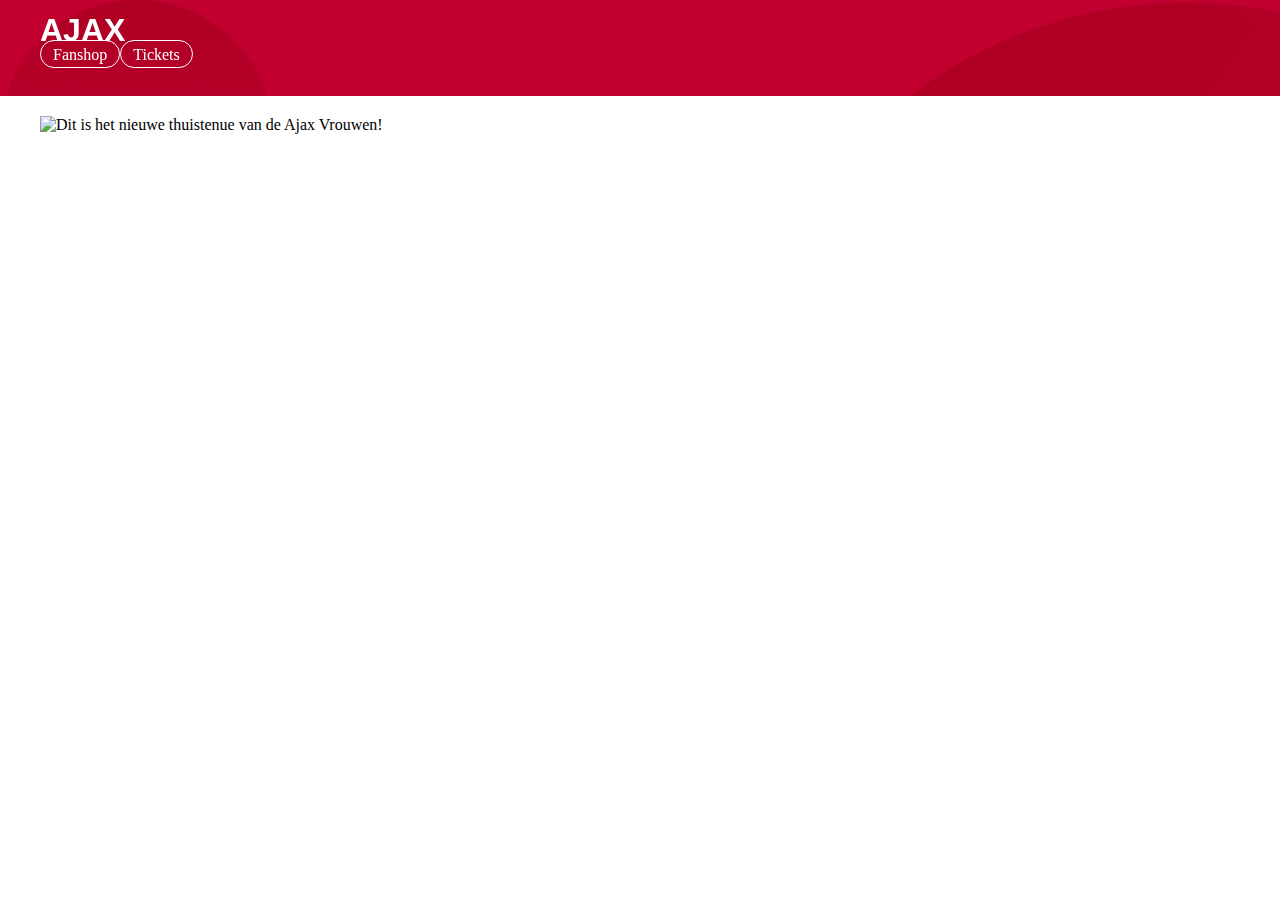
==== index.html @ 1e9269ec "Add files via upload" ====
<!DOCTYPE html>
<html>

<head>
    <title>Officiële website AFC Ajax Amsterdam - Ajax.nl</title>
    <meta charset="utf-8">
    <meta name="viewport" content="width=device-width,initial-scale=1">
    <link href="styles2.css" rel="stylesheet">
    <link href="//db.onlinewebfonts.com/c/501e03d4c0303f394033bcaf435f4b3e?family=Suisse+Int'l+Medium" rel="stylesheet" type="text/css" />
</head>

<body>
    <header>
        <nav>
            <ul>
                <!--<li><a href="index.html"><img src="Images/ajaxlogo.svg"> </a></li>-->
                <!--<li><a href="index.html" src="Images/forthefuture.svg"></a></li>-->
                <!--<li><a href="https://www.ziggo.nl"><img src="Images/Ziggo.svg" alt="Ziggo" class="header__partner-link"></a></li>-->
                <!--<li><a href="https://www.adidas.nl/">Adidas</a></li>-->
                <li><a class="homeknop" href="index.html">Ajax</a></li>
                <li><a href="https://www.ajaxshop.nl/nl" class="navbutton">Fanshop</a></li>
                <li><a href="https://sport.eventim.nl/ols/ajax/nl/thuiswedstrijden/channel/shop/index/l" class="navbutton">Tickets</a></li>
                <!--<li><a href="https://mijn.ajax.nl">Mijn Ajax</a></li>-->
            </ul>
        </nav>
    </header>

    <main>
        <ul>
            <li class="hoofdartikel">
                <img src="Images/nico.jpg" alt="Dit is het nieuwe thuistenue van de Ajax Vrouwen!"></li>
        </ul>
    </main>
</body></html>
---- styles2.css ----
*,
*::after,
*::before {
    box-sizing: border-box;
    font-family: "Suisse Int'l Medium";

}

html,
body,
.artikelen {
    margin: 0;
    overflow: hidden;
}

header {
    display: flex;
    justify-content: space-between;
    flex-wrap: nowrap;
    overflow: hidden;
    position: fixed;
    width: 100%;
    top: 0;
}


header nav {
    flex-grow: 1;
    background-image: url(Images/nav_background.png);
    height: 96px;
    margin-left: 0;
    margin-right: 0;
}


nav ul {
    display: flex;
    flex-wrap: wrap;
    list-style: none;
    justify-content: flex-start;
}

nav ul li:first-of-type {
    width: 100%;
    flex-grow: 1;
}



.navbutton {
    width: em;
    padding: .3em .75em;
    text-align: center;
    color: white;
    background-color: transparent;
    border-color: white;
    border-style: solid;
    border-radius: 15px;
    border-width: 1px;
    transition: .25s;

}

.navbutton:active {
    background-color: white;
    color: black;
}

.navbutton:hover {
    background-color: white;
    color: black;
}

.homeknop {
    font-family: "Suisse Int'l Medium";
    color: white;
    text-transform: uppercase;
    font-size: 2em;
    font-family: "SuisseIntl", sans-serif;
    font-weight: 800;
    line-height: .92;

}

nav a {
    list-style: none;
    text-decoration: none;

}

/*main*/
//////////////////////////////////////////////////////////

main {
    display: flex;
    flex-direction: column;
    align-items: center;
}

main ul {
    list-style: none;
}


.artikelen {
    object-fit: cover;
    object-position: 60% 40%;
    width: 300px;
    height: 500px;
}

img:first-of-type {
    padding-top: 100px;
}
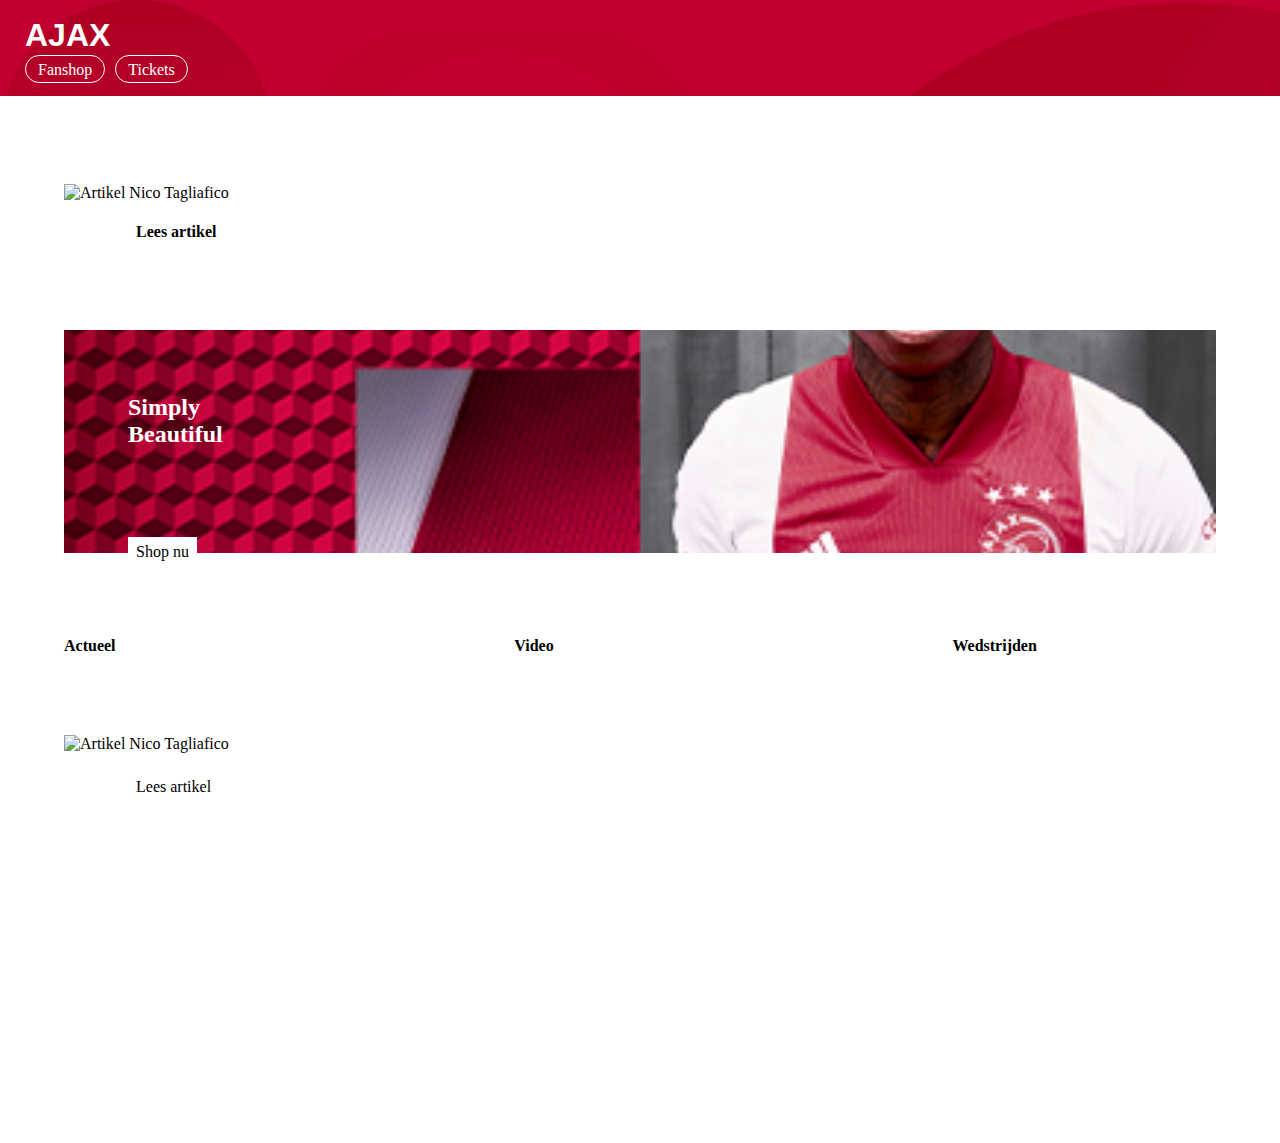
==== commit fd65d996: "Add files via upload" ====
--- a/index.html
+++ b/index.html
@@ -7,10 +7,13 @@
     <meta name="viewport" content="width=device-width,initial-scale=1">
     <link href="styles2.css" rel="stylesheet">
     <link href="//db.onlinewebfonts.com/c/501e03d4c0303f394033bcaf435f4b3e?family=Suisse+Int'l+Medium" rel="stylesheet" type="text/css" />
+    <link rel="icon" type="image/png" href="images/favicon.ico">
+
+
 </head>
 
 <body>
-    <header>
+    <header id="headerMain">
         <nav>
             <ul>
                 <!--<li><a href="index.html"><img src="Images/ajaxlogo.svg"> </a></li>-->
@@ -26,9 +29,34 @@
     </header>
 
     <main>
-        <ul>
-            <li class="hoofdartikel">
-                <img src="Images/nico.jpg" alt="Dit is het nieuwe thuistenue van de Ajax Vrouwen!"></li>
-        </ul>
+        <section class="artikelen1">
+            <article>
+                <h2>Nico Tagliafico over Messi en het Argentijnse elftal.</h2>
+                <a href="artikel.html">Lees artikel</a>
+                <img src="Images/nico.jpg" alt="Artikel Nico Tagliafico" class="hoofdartikel">
+            </article>
+            <article>
+                <h2>Simply Beautiful</h2>
+                <a href="https://www.ajaxshop.nl/nl">Shop nu</a>
+                <img src="Images/promes.png" alt="Shop het nieuwe tenue van Ajax" class="shop">
+            </article>
+        </section>
+
+        <section class="middenMenu">
+            <ul>
+                <li><a href="#">Actueel</a></li>
+                <li><a href="#">Video</a></li>
+                <li><a href="#">Wedstrijden</a></li>
+                <li><a href="#">Meer</a></li>
+            </ul>
+        </section>
+
+        <section class="artikelen2">
+            <article>
+                <h2>Nico Tagliafico over Messi en het Argentijnse elftal.</h2>
+                <p>Lees artikel</p>
+                <img src="Images/nico.jpg" alt="Artikel Nico Tagliafico" class=artikelen2>
+            </article>
+        </section>
     </main>
 </body></html>
--- a/styles2.css
+++ b/styles2.css
@@ -10,7 +10,7 @@
 body,
 .artikelen {
     margin: 0;
-    overflow: hidden;
+    padding: 0;
 }
 
 header {
@@ -21,6 +21,7 @@
     position: fixed;
     width: 100%;
     top: 0;
+    z-index: 1;
 }
 
 
@@ -38,6 +39,13 @@
     flex-wrap: wrap;
     list-style: none;
     justify-content: flex-start;
+    padding: 0 10px;
+    padding-left: 20px;
+}
+
+nav li {
+    margin: 5px 5px;
+    font-weight: 100;
 }
 
 nav ul li:first-of-type {
@@ -93,22 +101,114 @@
 
 main {
     display: flex;
-    flex-direction: column;
-    align-items: center;
-}
-
-main ul {
+    flex-wrap: wrap;
+    align-content: center;
+}
+
+
+main img {
+    object-fit: cover;
+    width: 90%;
+    margin: 5%;
+}
+
+.hoofdartikel {
+    height: 420px;
+}
+
+.shop {
+    height: 223px;
+}
+
+.artikelen2 {
+    height: 300px;
+}
+
+article {
+    position: relative;
+}
+
+article:nth-last-of-type() {
+    padding-bottom: 10px;
+}
+
+article h2 {
+    position: absolute;
+    margin: 0;
+    padding: 10%;
+    color: white;
+    max-width: 10em;
+}
+
+.artikelen1 article:nth-child(1) a {
+    position: absolute;
+    text-decoration: none;
+    color: black;
+    margin: 0;
+    padding: .4em .5em;
+    bottom: 7%;
+    left: 10%;
+    font-weight: 600;
+    background-color: white;
+}
+
+.artikelen1 article:nth-child(2) a {
+    position: absolute;
+    text-decoration: none;
+    color: black;
+    font-weight: 600;
+    margin: 0;
+    padding: 0.4em.5em;
+    bottom: 15%;
+    left: 10%;
+    font-weight: 200;
+    background-color: white;
+}
+
+.artikelen2 article:nth-child(1) p {
+    position: absolute;
+    margin: 0;
+    padding: .4em .5em;
+    bottom: 10%;
+    left: 10%;
+    font-weight: 200;
+    background-color: white;
+}
+
+main .artikelen1 article:nth-of-type(1){
+    padding-top: 120px;
+}
+
+.beginArtikel {
+    padding-top: 120px;
+}
+
+
+
+/*/////////////Scroll menu //////////////////*/
+
+
+.middenMenu ul {
     list-style: none;
-}
-
-
-.artikelen {
-    object-fit: cover;
-    object-position: 60% 40%;
-    width: 300px;
-    height: 500px;
-}
-
-img:first-of-type {
-    padding-top: 100px;
-}
+    display: flex;
+    width: 120%;
+    flex-wrap: nowrap;
+    justify-content: space-between;
+    padding: 0 5% 0 5%;
+    overflow-x: scroll;
+
+}
+
+.middenMenu a {
+    text-decoration: none;
+    color: black;
+    font-size: 1rem;
+    font-weight: 600;
+
+}
+
+.middenMenu a:first-of-type{
+    border-bottom-width: 2px;
+    border-bottom-color: red;
+}
+
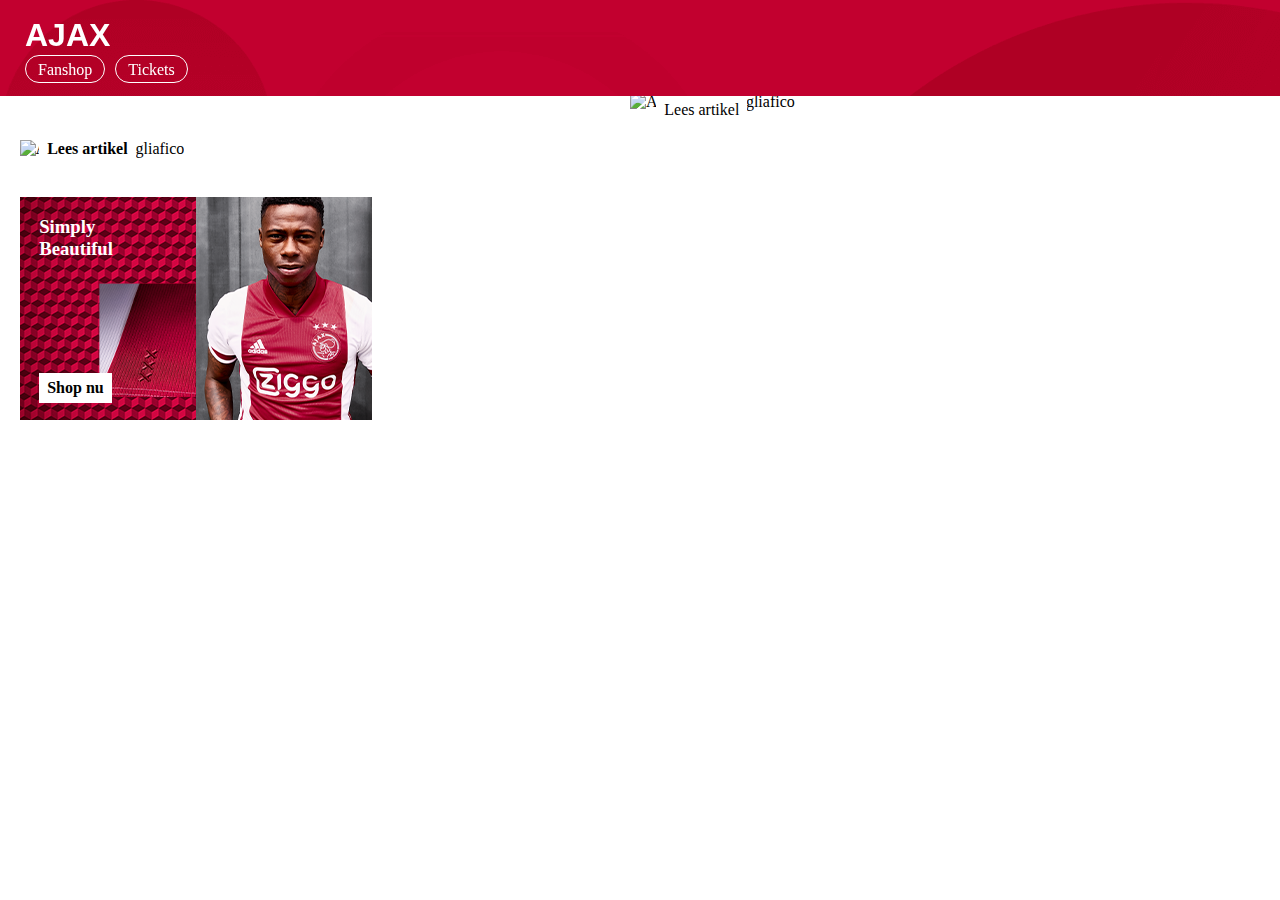
==== commit b7bee951: "Add files via upload" ====
--- a/index.html
+++ b/index.html
@@ -6,7 +6,7 @@
     <meta charset="utf-8">
     <meta name="viewport" content="width=device-width,initial-scale=1">
     <link href="styles2.css" rel="stylesheet">
-    <link href="//db.onlinewebfonts.com/c/501e03d4c0303f394033bcaf435f4b3e?family=Suisse+Int'l+Medium" rel="stylesheet" type="text/css" />
+    <link href="https://db.onlinewebfonts.com/c/501e03d4c0303f394033bcaf435f4b3e?family=Suisse+Int'l+Medium" rel="stylesheet" type="text/css" />
     <link rel="icon" type="image/png" href="images/favicon.ico">
 
 
@@ -20,9 +20,9 @@
                 <!--<li><a href="index.html" src="Images/forthefuture.svg"></a></li>-->
                 <!--<li><a href="https://www.ziggo.nl"><img src="Images/Ziggo.svg" alt="Ziggo" class="header__partner-link"></a></li>-->
                 <!--<li><a href="https://www.adidas.nl/">Adidas</a></li>-->
-                <li><a class="homeknop" href="index.html">Ajax</a></li>
-                <li><a href="https://www.ajaxshop.nl/nl" class="navbutton">Fanshop</a></li>
-                <li><a href="https://sport.eventim.nl/ols/ajax/nl/thuiswedstrijden/channel/shop/index/l" class="navbutton">Tickets</a></li>
+                <li><a href="index.html">Ajax</a></li>
+                <li><a href="https://www.ajaxshop.nl/nl">Fanshop</a></li>
+                <li><a href="https://sport.eventim.nl/ols/ajax/nl/thuiswedstrijden/channel/shop/index/l">Tickets</a></li>
                 <!--<li><a href="https://mijn.ajax.nl">Mijn Ajax</a></li>-->
             </ul>
         </nav>
@@ -31,12 +31,12 @@
     <main>
         <section class="artikelen1">
             <article>
-                <h2>Nico Tagliafico over Messi en het Argentijnse elftal.</h2>
+                <h3>Nico Tagliafico over Messi en het Argentijnse elftal.</h3>
                 <a href="artikel.html">Lees artikel</a>
                 <img src="Images/nico.jpg" alt="Artikel Nico Tagliafico" class="hoofdartikel">
             </article>
             <article>
-                <h2>Simply Beautiful</h2>
+                <h3>Simply Beautiful</h3>
                 <a href="https://www.ajaxshop.nl/nl">Shop nu</a>
                 <img src="Images/promes.png" alt="Shop het nieuwe tenue van Ajax" class="shop">
             </article>
--- a/styles2.css
+++ b/styles2.css
@@ -1,214 +1,236 @@
-*,
-*::after,
-*::before {
-    box-sizing: border-box;
-    font-family: "Suisse Int'l Medium";
-
-}
-
-html,
-body,
-.artikelen {
-    margin: 0;
-    padding: 0;
-}
-
-header {
-    display: flex;
-    justify-content: space-between;
-    flex-wrap: nowrap;
-    overflow: hidden;
-    position: fixed;
-    width: 100%;
-    top: 0;
-    z-index: 1;
-}
-
-
-header nav {
-    flex-grow: 1;
-    background-image: url(Images/nav_background.png);
-    height: 96px;
-    margin-left: 0;
-    margin-right: 0;
-}
-
-
-nav ul {
-    display: flex;
-    flex-wrap: wrap;
-    list-style: none;
-    justify-content: flex-start;
-    padding: 0 10px;
-    padding-left: 20px;
-}
-
-nav li {
-    margin: 5px 5px;
-    font-weight: 100;
-}
-
-nav ul li:first-of-type {
-    width: 100%;
-    flex-grow: 1;
-}
-
-
-
-.navbutton {
-    width: em;
-    padding: .3em .75em;
-    text-align: center;
-    color: white;
-    background-color: transparent;
-    border-color: white;
-    border-style: solid;
-    border-radius: 15px;
-    border-width: 1px;
-    transition: .25s;
-
-}
-
-.navbutton:active {
-    background-color: white;
-    color: black;
-}
-
-.navbutton:hover {
-    background-color: white;
-    color: black;
-}
-
-.homeknop {
-    font-family: "Suisse Int'l Medium";
-    color: white;
-    text-transform: uppercase;
-    font-size: 2em;
-    font-family: "SuisseIntl", sans-serif;
-    font-weight: 800;
-    line-height: .92;
-
-}
-
-nav a {
-    list-style: none;
-    text-decoration: none;
-
-}
-
-/*main*/
-//////////////////////////////////////////////////////////
-
-main {
-    display: flex;
-    flex-wrap: wrap;
-    align-content: center;
-}
-
-
-main img {
-    object-fit: cover;
-    width: 90%;
-    margin: 5%;
-}
-
-.hoofdartikel {
-    height: 420px;
-}
-
-.shop {
-    height: 223px;
-}
-
-.artikelen2 {
-    height: 300px;
-}
-
-article {
-    position: relative;
-}
-
-article:nth-last-of-type() {
-    padding-bottom: 10px;
-}
-
-article h2 {
-    position: absolute;
-    margin: 0;
-    padding: 10%;
-    color: white;
-    max-width: 10em;
-}
-
-.artikelen1 article:nth-child(1) a {
-    position: absolute;
-    text-decoration: none;
-    color: black;
-    margin: 0;
-    padding: .4em .5em;
-    bottom: 7%;
-    left: 10%;
-    font-weight: 600;
-    background-color: white;
-}
-
-.artikelen1 article:nth-child(2) a {
-    position: absolute;
-    text-decoration: none;
-    color: black;
-    font-weight: 600;
-    margin: 0;
-    padding: 0.4em.5em;
-    bottom: 15%;
-    left: 10%;
-    font-weight: 200;
-    background-color: white;
-}
-
-.artikelen2 article:nth-child(1) p {
-    position: absolute;
-    margin: 0;
-    padding: .4em .5em;
-    bottom: 10%;
-    left: 10%;
-    font-weight: 200;
-    background-color: white;
-}
-
-main .artikelen1 article:nth-of-type(1){
-    padding-top: 120px;
-}
-
-.beginArtikel {
-    padding-top: 120px;
-}
-
-
-
-/*/////////////Scroll menu //////////////////*/
-
-
-.middenMenu ul {
-    list-style: none;
-    display: flex;
-    width: 120%;
-    flex-wrap: nowrap;
-    justify-content: space-between;
-    padding: 0 5% 0 5%;
-    overflow-x: scroll;
-
-}
-
-.middenMenu a {
-    text-decoration: none;
-    color: black;
-    font-size: 1rem;
-    font-weight: 600;
-
-}
-
-.middenMenu a:first-of-type{
-    border-bottom-width: 2px;
-    border-bottom-color: red;
-}
-
+ *,
+ *::after,
+ *::before {
+     box-sizing: border-box;
+     font-family: "Suisse Int'l Medium";
+
+ }
+
+ html,
+ body,
+ .artikelen {
+     margin: 0;
+     padding: 0;
+ }
+
+ header {
+     display: flex;
+     justify-content: space-between;
+     flex-wrap: nowrap;
+     overflow: hidden;
+     position: fixed;
+     width: 100%;
+     top: 0;
+     z-index: 1;
+ }
+
+
+ header nav {
+     flex-grow: 1;
+     background-image: url("Images/nav_background.png");
+     height: 6em;
+     margin-left: 0;
+     margin-right: 0;
+ }
+
+ nav a[href="index.html"] {
+     font-family: "Suisse Int'l Medium";
+     color: white;
+     text-transform: uppercase;
+     font-size: 2em;
+     font-family: "SuisseIntl", sans-serif;
+     font-weight: 800;
+     line-height: .92;
+ }
+
+ nav a[href="https://www.ajaxshop.nl/nl"],
+ [href="https://sport.eventim.nl/ols/ajax/nl/thuiswedstrijden/channel/shop/index/l"] {
+     padding: .3em .75em;
+     text-align: center;
+     color: white;
+     background-color: transparent;
+     border-color: white;
+     border-style: solid;
+     border-radius: 15px;
+     border-width: 1px;
+     transition: .25s;
+ }
+
+ nav ul {
+     display: flex;
+     flex-wrap: wrap;
+     list-style: none;
+     justify-content: flex-start;
+     padding: 0 0.625em;
+     padding-left: 1.25em;
+ }
+
+ nav li {
+     margin: 0.3125em 0.3125em;
+     font-weight: 100;
+ }
+
+ nav ul li:first-of-type {
+     width: 100%;
+     flex-grow: 1;
+ }
+
+
+
+ nav a:active,
+ nav a:hover {
+     background-color: white;
+     color: black;
+ }
+
+
+ nav a {
+     list-style: none;
+     text-decoration: none;
+
+ }
+
+ /*main*/
+
+ main {
+     display: flex;
+     flex-wrap: wrap;
+     align-content: center;
+ }
+
+
+ main img {
+     object-fit: cover;
+     width: 90%;
+     margin: 5%;
+ }
+
+ .hoofdartikel {
+     height: 26.25em;
+ }
+
+ .shop {
+     height: 13.9375em;
+ }
+
+ .artikelen2 {
+     height: 18.75em;
+ }
+
+ article {
+     position: relative;
+ }
+
+ article:last-of-type() {
+     padding-bottom: 0.625em;
+ }
+
+ article h3 {
+     position: absolute;
+     margin: 0;
+     padding: 10%;
+     color: white;
+     max-width: 10em;
+ }
+
+ .artikelen1 article:nth-child(1) a {
+     position: absolute;
+     text-decoration: none;
+     color: black;
+     margin: 0;
+     padding: .4em .5em;
+     bottom: 7%;
+     left: 10%;
+     font-weight: 600;
+     background-color: white;
+ }
+
+ .artikelen1 article:nth-child(2) a {
+     position: absolute;
+     text-decoration: none;
+     color: black;
+     font-weight: 800;
+     margin: 0;
+     padding: 0.4em.5em;
+     bottom: 15%;
+     left: 10%;
+     font-weight: 600;
+     background-color: white;
+ }
+
+ .artikelen2 article:nth-child(1) p {
+     position: absolute;
+     margin: 0;
+     padding: .4em .5em;
+     bottom: 10%;
+     left: 10%;
+     font-weight: 200;
+     background-color: white;
+ }
+
+ main .artikelen1 article:nth-of-type(1) {
+     padding-top: 120px;
+ }
+
+ .beginArtikel {
+     padding-top: 120px;
+ }
+
+
+
+ /*/////////////Scroll menu //////////////////*/
+
+ section.middenMenu {
+     overflow-x: scroll;
+ }
+
+ .middenMenu ul {
+     list-style: none;
+     display: flex;
+     width: 120%;
+     flex-wrap: nowrap;
+     justify-content: space-between;
+     padding: 0 5% 0 5%;
+
+ }
+
+ .middenMenu a {
+     text-decoration: none;
+     color: black;
+     font-size: 1em;
+     font-weight: 600;
+
+ }
+
+ .middenMenu li:first-of-type a {
+     text-decoration-color: red;
+     border-bottom: 2px solid #c2002f;
+
+ }
+
+ .middenMenu a:first-of-type {
+     border-bottom-width: 2px;
+     border-bottom-color: red;
+ }
+
+
+
+
+ /*/Artikel header/*/
+
+ .artikelenHeader {
+     background-image: url(Images/nav_background.png);
+     height: 60%;
+     margin-left: 0;
+     margin-right: 0;
+ }
+
+ .artikelenHeader h1 {
+     color: white;
+     padding: 1.875em 1.5em;
+     max-width: 10em;
+     font-size: 2.25em;
+     font-weight: 800;
+     line-height: .92;
+
+ }
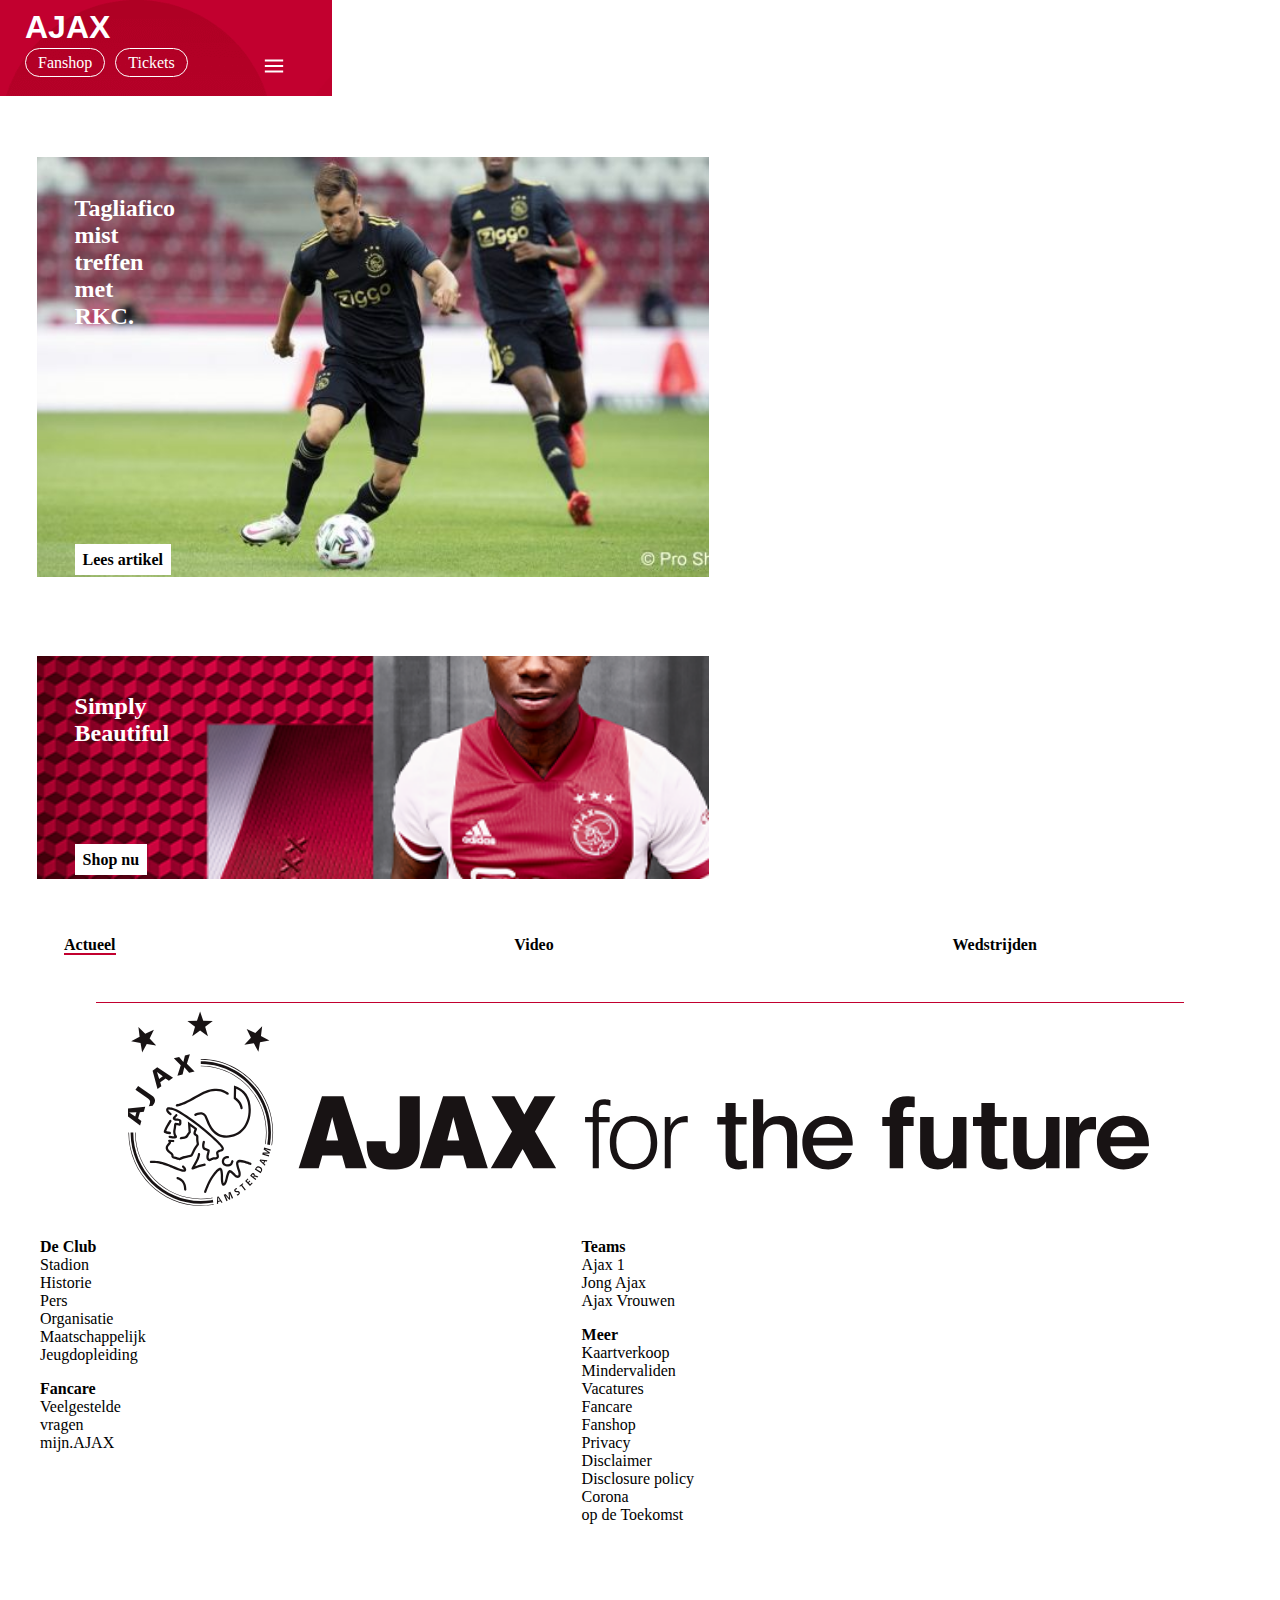
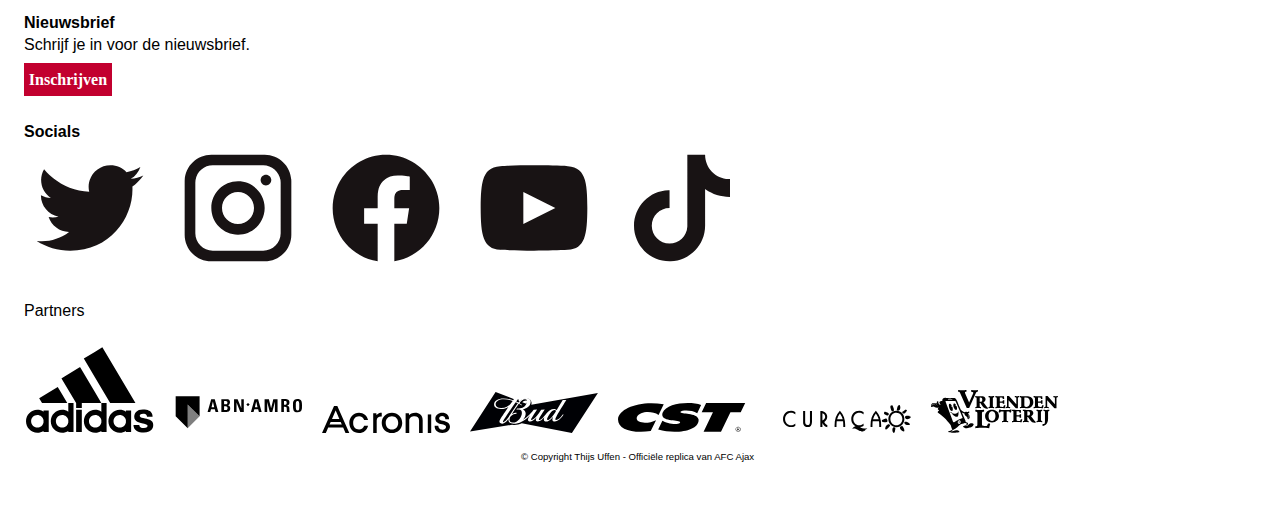
==== commit 9dd8b204: "Add files via upload" ====
--- a/index.html
+++ b/index.html
@@ -12,37 +12,47 @@
 
 </head>
 
-<body>
-    <header id="headerMain">
+<body class="main">
+    <header>
         <nav>
             <ul>
-                <!--<li><a href="index.html"><img src="Images/ajaxlogo.svg"> </a></li>-->
-                <!--<li><a href="index.html" src="Images/forthefuture.svg"></a></li>-->
-                <!--<li><a href="https://www.ziggo.nl"><img src="Images/Ziggo.svg" alt="Ziggo" class="header__partner-link"></a></li>-->
-                <!--<li><a href="https://www.adidas.nl/">Adidas</a></li>-->
                 <li><a href="index.html">Ajax</a></li>
                 <li><a href="https://www.ajaxshop.nl/nl">Fanshop</a></li>
                 <li><a href="https://sport.eventim.nl/ols/ajax/nl/thuiswedstrijden/channel/shop/index/l">Tickets</a></li>
-                <!--<li><a href="https://mijn.ajax.nl">Mijn Ajax</a></li>-->
+                <li><img src="Images/ic-hamburger.svg" alt="Menu" id="hamburger">
+            </ul>
+
+            <ul>
+                <li>De Club</li>
+                <li>Stadion</li>
+                <li>Historie</li>
+                <li>Pers</li>
+                <li>Organisatie</li>
+                <li>Maatschappelijk</li>
+                <li>Jeugdopleiding</li>
+                <li>Fancare</li>
+                <li>Veelgestelde</li>
+                <li>vragen</li>
+                <li>mijn.AJAX</li>
             </ul>
         </nav>
     </header>
 
     <main>
-        <section class="artikelen1">
+        <section>
             <article>
-                <h3>Nico Tagliafico over Messi en het Argentijnse elftal.</h3>
+                <h3>Tagliafico mist treffen met RKC.</h3>
                 <a href="artikel.html">Lees artikel</a>
-                <img src="Images/nico.jpg" alt="Artikel Nico Tagliafico" class="hoofdartikel">
+                <img src="Images/nico.jpg" alt="Artikel Nico Tagliafico">
             </article>
             <article>
                 <h3>Simply Beautiful</h3>
                 <a href="https://www.ajaxshop.nl/nl">Shop nu</a>
-                <img src="Images/promes.png" alt="Shop het nieuwe tenue van Ajax" class="shop">
+                <img src="Images/promes.png" alt="Shop het nieuwe tenue van Ajax">
             </article>
         </section>
 
-        <section class="middenMenu">
+        <section>
             <ul>
                 <li><a href="#">Actueel</a></li>
                 <li><a href="#">Video</a></li>
@@ -51,12 +61,66 @@
             </ul>
         </section>
 
-        <section class="artikelen2">
-            <article>
-                <h2>Nico Tagliafico over Messi en het Argentijnse elftal.</h2>
-                <p>Lees artikel</p>
-                <img src="Images/nico.jpg" alt="Artikel Nico Tagliafico" class=artikelen2>
-            </article>
-        </section>
     </main>
+
+    <footer>
+        <div></div>
+        <img src="Images/ajax_logo_footer.svg" alt="Ajax for the Future">
+        <ul>
+            <li>De Club</li>
+            <li>Stadion</li>
+            <li>Historie</li>
+            <li>Pers</li>
+            <li>Organisatie</li>
+            <li>Maatschappelijk</li>
+            <li>Jeugdopleiding</li>
+            <li>Fancare</li>
+            <li>Veelgestelde</li>
+            <li>vragen</li>
+            <li>mijn.AJAX</li>
+        </ul>
+        <ul>
+            <li>Teams</li>
+            <li>Ajax 1</li>
+            <li>Jong Ajax</li>
+            <li>Ajax Vrouwen</li>
+            <li>Meer</li>
+            <li>Kaartverkoop</li>
+            <li>Mindervaliden</li>
+            <li>Vacatures</li>
+            <li>Fancare</li>
+            <li>Fanshop</li>
+            <li>Privacy</li>
+            <li>Disclaimer</li>
+            <li>Disclosure policy</li>
+            <li>Corona</li>
+            <li>op de Toekomst</li>
+
+        </ul>
+
+        <p>Nieuwsbrief</p>
+        <p>Schrijf je in voor de nieuwsbrief.</p>
+        <a href="#">Inschrijven</a>
+
+        <p>Socials</p>
+        <a href="#"><img src="Images/twitter.svg" alt="Ajax Twitter"></a>
+        <a href="#"><img src="Images/instagram.svg" alt="Ajax Instagram"></a>
+        <a href="#"><img src="Images/facebook.svg" alt="Ajax Facebook"></a>
+        <a href="#"><img src="Images/youtube.svg" alt="Ajax YouTube"></a>
+        <a href="#"><img src="Images/tiktok.svg" alt="Ajax TikTok"></a>
+
+        <p>Partners</p>
+
+        <a href="#"><img src="Images/adidas.svg" alt="Adidas"></a>
+        <a href="#"><img src="Images/abn-amro.svg" alt="ABN AMRO"></a>
+        <a href="#"><img src="Images/acronis_logo.svg" alt="Acronis"></a>
+        <a href="#"><img src="Images/bud.svg" alt="Budweiser"></a>
+        <a href="#"><img src="Images/cst.svg" alt="CST"></a>
+        <a href="#"><img src="Images/curacao.svg" alt="Curacao"></a>
+        <a href="#"><img src="/Images/vriendenloterij.svg" alt="Vrienden Loterij"></a>
+
+        <p>© Copyright Thijs Uffen - Officiële replica van AFC Ajax</p>
+
+    </footer>
+    <script src="script.js"></script>
 </body></html>
--- a/styles2.css
+++ b/styles2.css
@@ -26,14 +26,10 @@
 
 
  header nav {
-     flex-grow: 1;
-     background-image: url("Images/nav_background.png");
-     height: 6em;
-     margin-left: 0;
-     margin-right: 0;
- }
-
- nav a[href="index.html"] {
+     height: 100vh;
+ }
+
+ nav li a[href="index.html"] {
      font-family: "Suisse Int'l Medium";
      color: white;
      text-transform: uppercase;
@@ -45,6 +41,7 @@
 
  nav a[href="https://www.ajaxshop.nl/nl"],
  [href="https://sport.eventim.nl/ols/ajax/nl/thuiswedstrijden/channel/shop/index/l"] {
+     font-family: "Suisse Int'l Medium";
      padding: .3em .75em;
      text-align: center;
      color: white;
@@ -56,13 +53,24 @@
      transition: .25s;
  }
 
- nav ul {
+ nav ul:first-of-type {
      display: flex;
      flex-wrap: wrap;
      list-style: none;
      justify-content: flex-start;
      padding: 0 0.625em;
      padding-left: 1.25em;
+     flex-grow: 1;
+     background-image: url("Images/nav_background.png");
+     height: 6em;
+     margin-left: 0;
+     margin-right: 0;
+     margin-top: 0;
+ }
+
+ nav ul:first-of-type li:first-of-type {
+     position: relative;
+     top: 0.5em;
  }
 
  nav li {
@@ -90,6 +98,31 @@
 
  }
 
+nav img {
+    position:relative;
+    left: 4em;
+}
+
+ nav ul:nth-of-type(2) {
+     position: relative;
+     background-color: #B70029;
+     list-style: none;
+     color: white;
+     top: -100em;
+     opacity: 0%;
+     padding-top: 1em;
+     padding-bottom: 1em;
+     z-index: -1;
+     transition: .5s;
+ }
+
+ nav ul:nth-of-type(2).menuOpen {
+     opacity: 100%;
+     transition: .5s;
+     top: -1em;
+ }
+
+
  /*main*/
 
  main {
@@ -99,21 +132,23 @@
  }
 
 
- main img {
+ .main img {
      object-fit: cover;
      width: 90%;
      margin: 5%;
  }
 
- .hoofdartikel {
+ .main main article:first-of-type img {
      height: 26.25em;
  }
 
- .shop {
+ .main main article:nth-of-type(2) img {
      height: 13.9375em;
  }
 
- .artikelen2 {
+
+
+ .main section:nth-of-type(3) {
      height: 18.75em;
  }
 
@@ -126,14 +161,17 @@
  }
 
  article h3 {
+     font-family: "Suisse Int'l Medium";
      position: absolute;
+     font-size: 1.5em;
      margin: 0;
      padding: 10%;
      color: white;
      max-width: 10em;
  }
 
- .artikelen1 article:nth-child(1) a {
+ .main article:nth-child(1) a {
+     font-family: "Suisse Int'l Medium";
      position: absolute;
      text-decoration: none;
      color: black;
@@ -145,7 +183,8 @@
      background-color: white;
  }
 
- .artikelen1 article:nth-child(2) a {
+ .main article:nth-child(2) a {
+     font-family: "Suisse Int'l Medium";
      position: absolute;
      text-decoration: none;
      color: black;
@@ -158,7 +197,8 @@
      background-color: white;
  }
 
- .artikelen2 article:nth-child(1) p {
+ .main article:nth-child(1) p {
+     font-family: "Suisse Int'l Medium";
      position: absolute;
      margin: 0;
      padding: .4em .5em;
@@ -168,7 +208,7 @@
      background-color: white;
  }
 
- main .artikelen1 article:nth-of-type(1) {
+ .main article:nth-of-type(1) {
      padding-top: 120px;
  }
 
@@ -180,11 +220,12 @@
 
  /*/////////////Scroll menu //////////////////*/
 
- section.middenMenu {
+ .main main section:nth-of-type(2) {
+     width: 100%;
      overflow-x: scroll;
  }
 
- .middenMenu ul {
+ .main main section:nth-of-type(2) ul {
      list-style: none;
      display: flex;
      width: 120%;
@@ -194,7 +235,7 @@
 
  }
 
- .middenMenu a {
+ .main main section:nth-of-type(2) a {
      text-decoration: none;
      color: black;
      font-size: 1em;
@@ -202,13 +243,13 @@
 
  }
 
- .middenMenu li:first-of-type a {
+ .main main section:nth-of-type(2) li:first-of-type a {
      text-decoration-color: red;
      border-bottom: 2px solid #c2002f;
 
  }
 
- .middenMenu a:first-of-type {
+ .main main section:nth-of-type(2) a:first-of-type {
      border-bottom-width: 2px;
      border-bottom-color: red;
  }
@@ -218,19 +259,240 @@
 
  /*/Artikel header/*/
 
- .artikelenHeader {
+ .article header {
      background-image: url(Images/nav_background.png);
-     height: 60%;
+     height: 20%;
      margin-left: 0;
      margin-right: 0;
  }
 
- .artikelenHeader h1 {
-     color: white;
-     padding: 1.875em 1.5em;
-     max-width: 10em;
-     font-size: 2.25em;
+ .article h1 {
+     color: white;
+     padding: 1em 0em 1em .5em;
+     max-width: 20em;
+     font-size: 1.85em;
      font-weight: 800;
      line-height: .92;
-
- }
+     position: relative;
+     margin: 0;
+     background-color: #AF0024;
+
+ }
+
+ .article section {
+     width: 100%;
+     margin: 0;
+
+ }
+
+ .article article p {
+     max-width: 20em;
+     margin: 1.5em;
+     font-weight: 100;
+     font-family: 'Roboto', sans-serif;
+     font-size: 1rem;
+     font-weight: 400;
+     line-height: 133%;
+ }
+
+ .article article p:first-of-type {
+     font-size: 1.125em;
+ }
+
+ .article article {
+     position: relative;
+     top: 7em;
+ }
+
+ .article img {
+     width: 100%;
+ }
+
+
+ .article img:nth-of-type(2) {
+     object-fit: cover;
+     width: 90%;
+     margin: 5%;
+     height: 10em;
+     position: relative;
+     top: -1em;
+
+ }
+
+ .article h3 {
+     font-family: "Suisse Int'l Medium";
+     position: absolute;
+     top: 37.6em;
+     margin: 0;
+     padding: 10%;
+     color: white;
+     max-width: 10em;
+
+ }
+
+ .article article a {
+     background-color: white;
+     text-decoration: none;
+     color: black;
+     padding: .4em .5em;
+     position: relative;
+     top: -5em;
+     left: 1.7em;
+ }
+
+ .article p span {
+     display: block;
+     font-family: 'Roboto', sans-serif;
+ }
+
+ .article article p:last-of-type {
+     position: relative;
+     top: -6em;
+     left: 1em;
+     font-size: .625em;
+     color: white;
+     padding: .5em .3em;
+     background-color: #413e3e;
+     width: 5em;
+ }
+
+ .article article p:nth-last-of-type(2) {
+     position: relative;
+     top: -3em;
+ }
+
+
+ /*/ Footer /*/
+
+ footer div {
+     background-color: #c2002f;
+     height: 1.2px;
+     width: 85%;
+     margin: auto;
+     position: relative;
+     top: -.5em;
+
+ }
+
+ .main footer {
+     position: relative;
+     top: -3em;
+ }
+
+ footer p {
+
+     margin: 1.5em;
+     font-weight: 100;
+     font-family: 'Roboto', sans-serif;
+     font-size: 1em;
+     font-weight: 400;
+     line-height: 133%;
+ }
+
+ footer {
+     margin-top: 5.5em;
+ }
+
+ .article footer img {
+     width: 80%;
+     display: block;
+     margin: auto;
+ }
+
+ .main footer img {
+     width: 80%;
+     display: block;
+     margin: auto;
+ }
+
+ footer ul {
+     list-style: none;
+     vertical-align: top;
+     display: inline-block;
+     width: 42%;
+     margin-bottom: 5em;
+     position: relative;
+     top: 1em;
+ }
+
+ footer ul li:nth-of-type(1) {
+     font-weight: 600;
+ }
+
+ footer ul:nth-of-type(1) li:nth-of-type(8) {
+     font-weight: 600;
+     margin-top: 1em;
+ }
+
+ footer ul:nth-of-type(2) li:nth-of-type(5) {
+     font-weight: 600;
+     margin-top: 1em;
+ }
+
+ footer p:first-of-type {
+     font-weight: 800;
+     margin-bottom: -1.5em;
+ }
+
+ footer a:first-of-type {
+     text-decoration: none;
+     color: white;
+     background-color: #C2002F;
+     padding: .5em .3em;
+     position: relative;
+     left: 1.5em;
+     top: -.5em;
+     font-weight: 600;
+
+ }
+
+ footer p:nth-of-type(3) {
+     font-weight: 600;
+     margin-bottom: .1em;
+ }
+
+ .article footer a img {
+     width: 10%;
+     display: inline-block;
+     position: relative;
+     margin: 0 .5em;
+ }
+
+ .article footer a:nth-of-type(2) img {
+     margin-left: 1.6em;
+ }
+
+ .article footer a:nth-of-type(7) img {
+     margin-left: 1.6em;
+ }
+
+ .article footer a:nth-of-type(12) img {
+     margin-left: 1.6em;
+ }
+
+ .main footer a img {
+     width: 10%;
+     display: inline-block;
+     position: relative;
+     margin: 0 .5em;
+ }
+
+
+
+ .main footer a:nth-of-type(2) img {
+     margin-left: 1.6em;
+ }
+
+ .main footer a:nth-of-type(7) img {
+     margin-left: 1.6em;
+ }
+
+ .main footer a:nth-of-type(12) img {
+     margin-left: 1.6em;
+ }
+
+ footer p:last-of-type {
+     font-size: .6em;
+     text-align: center;
+     margin-left: 1em;
+ }
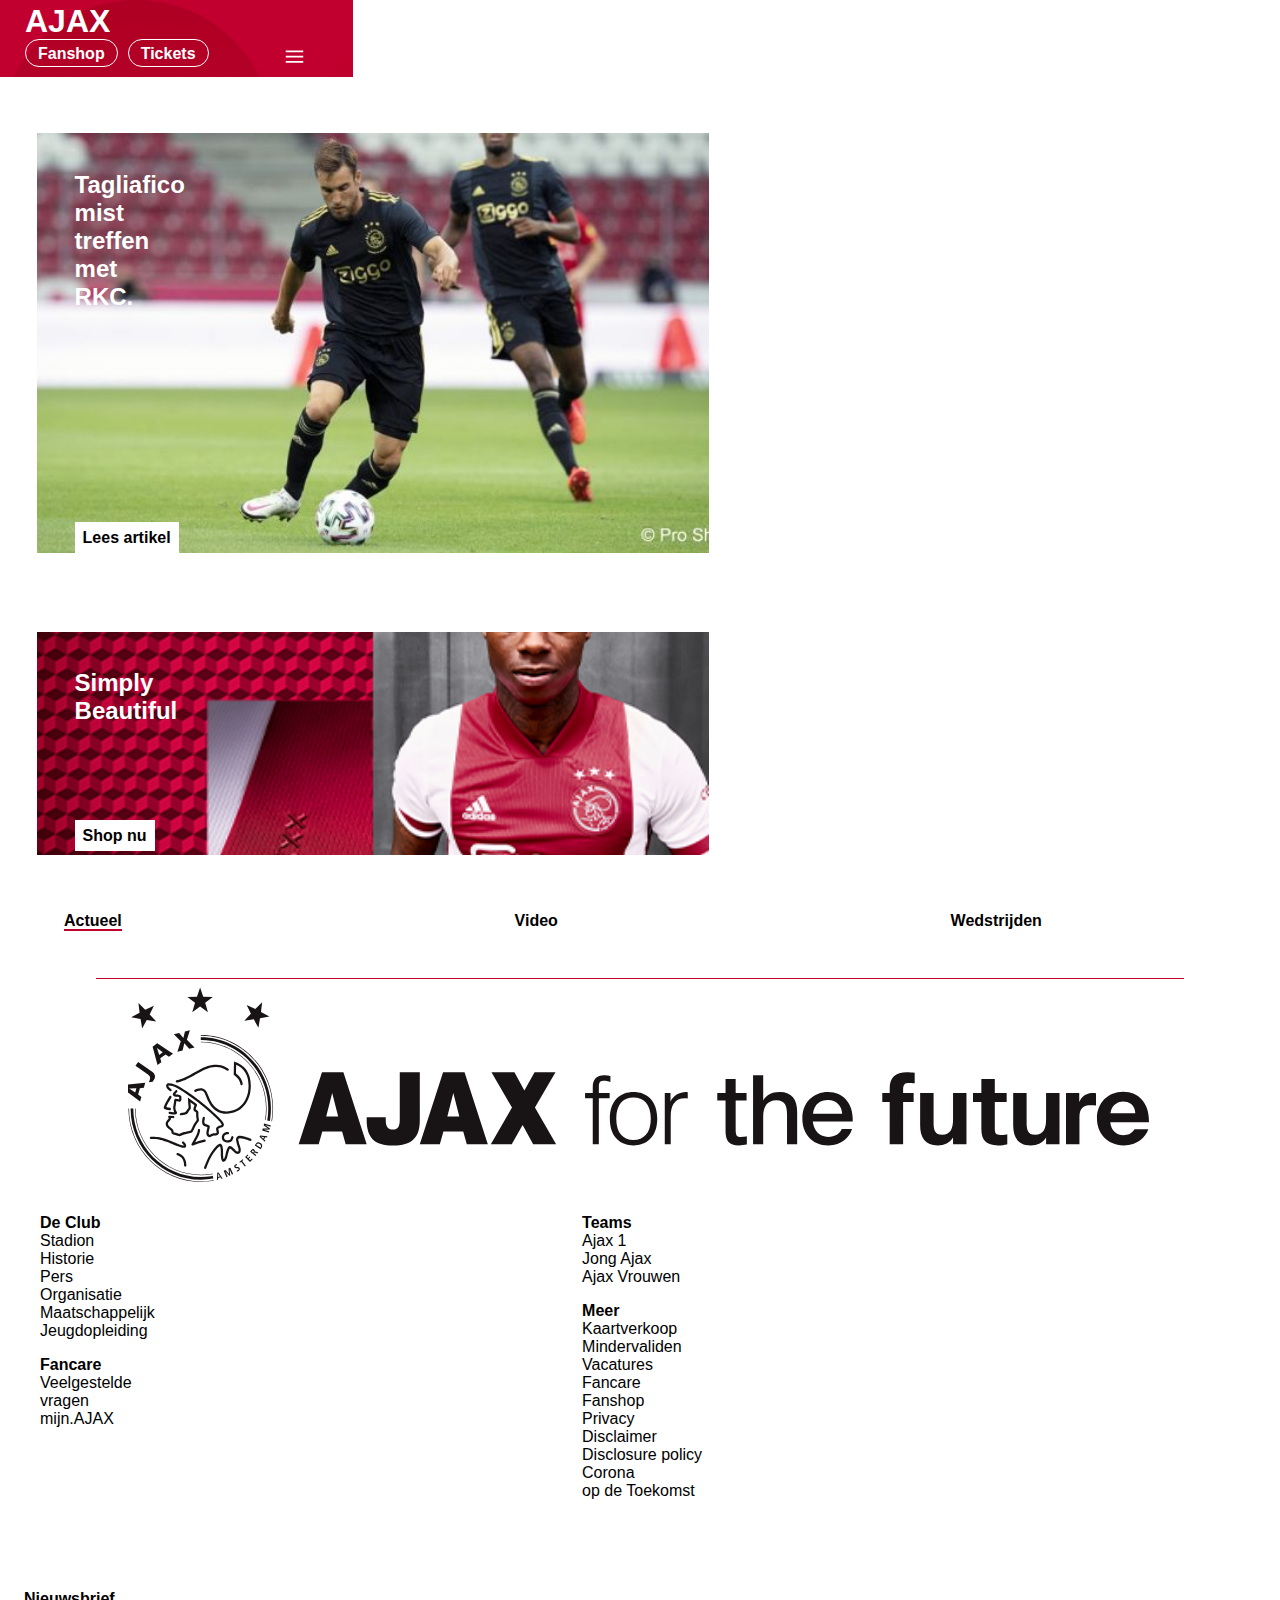
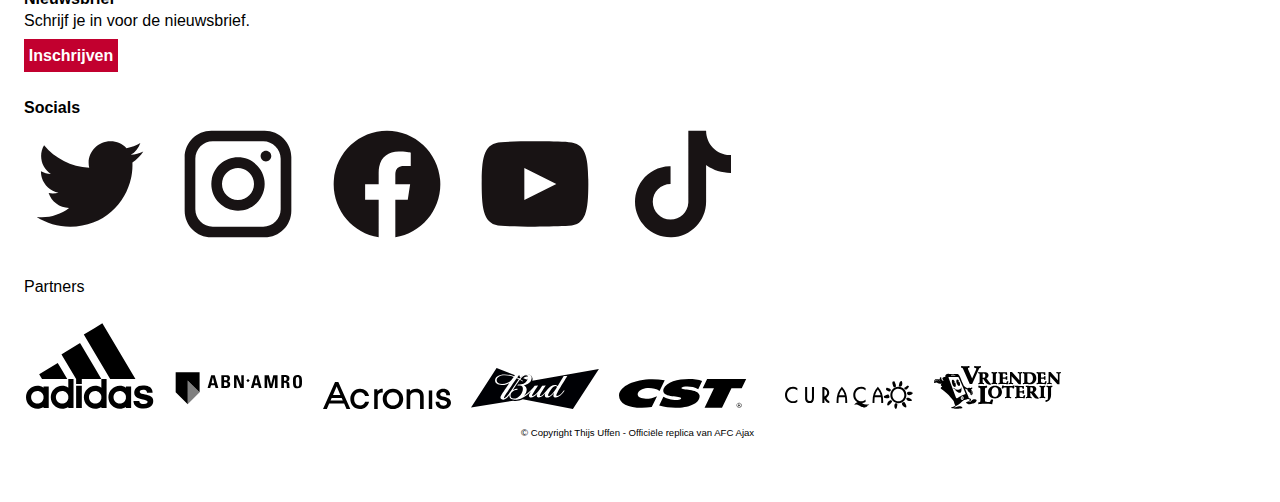
==== commit b4f521c5: "Add files via upload" ====
--- a/index.html
+++ b/index.html
@@ -6,7 +6,6 @@
     <meta charset="utf-8">
     <meta name="viewport" content="width=device-width,initial-scale=1">
     <link href="styles2.css" rel="stylesheet">
-    <link href="https://db.onlinewebfonts.com/c/501e03d4c0303f394033bcaf435f4b3e?family=Suisse+Int'l+Medium" rel="stylesheet" type="text/css" />
     <link rel="icon" type="image/png" href="images/favicon.ico">
 
 
@@ -117,7 +116,7 @@
         <a href="#"><img src="Images/bud.svg" alt="Budweiser"></a>
         <a href="#"><img src="Images/cst.svg" alt="CST"></a>
         <a href="#"><img src="Images/curacao.svg" alt="Curacao"></a>
-        <a href="#"><img src="/Images/vriendenloterij.svg" alt="Vrienden Loterij"></a>
+        <a href="#"><img src="Images/vriendenloterij.svg" alt="Vrienden Loterij"></a>
 
         <p>© Copyright Thijs Uffen - Officiële replica van AFC Ajax</p>
 
--- a/styles2.css
+++ b/styles2.css
@@ -2,7 +2,7 @@
  *::after,
  *::before {
      box-sizing: border-box;
-     font-family: "Suisse Int'l Medium";
+     font-family: 'Roboto', sans-serif;
 
  }
 
@@ -25,23 +25,21 @@
  }
 
 
- header nav {
-     height: 100vh;
- }
-
  nav li a[href="index.html"] {
-     font-family: "Suisse Int'l Medium";
+     font-family: 'Roboto', sans-serif;
      color: white;
      text-transform: uppercase;
      font-size: 2em;
-     font-family: "SuisseIntl", sans-serif;
+     font-family: 'Roboto', sans-serif;
      font-weight: 800;
      line-height: .92;
+     position: relative;
+     bottom: .2em;
  }
 
  nav a[href="https://www.ajaxshop.nl/nl"],
  [href="https://sport.eventim.nl/ols/ajax/nl/thuiswedstrijden/channel/shop/index/l"] {
-     font-family: "Suisse Int'l Medium";
+     font-family: 'Roboto', sans-serif;
      padding: .3em .75em;
      text-align: center;
      color: white;
@@ -51,6 +49,7 @@
      border-radius: 15px;
      border-width: 1px;
      transition: .25s;
+     font-weight: 600;
  }
 
  nav ul:first-of-type {
@@ -62,7 +61,7 @@
      padding-left: 1.25em;
      flex-grow: 1;
      background-image: url("Images/nav_background.png");
-     height: 6em;
+     height: em;
      margin-left: 0;
      margin-right: 0;
      margin-top: 0;
@@ -98,10 +97,12 @@
 
  }
 
-nav img {
-    position:relative;
-    left: 4em;
-}
+ nav img {
+     position: relative;
+     left: 4em;
+ }
+
+ /*/Klapmenu java /*/
 
  nav ul:nth-of-type(2) {
      position: relative;
@@ -112,8 +113,8 @@
      opacity: 0%;
      padding-top: 1em;
      padding-bottom: 1em;
+     transition: .5s;
      z-index: -1;
-     transition: .5s;
  }
 
  nav ul:nth-of-type(2).menuOpen {
@@ -161,7 +162,7 @@
  }
 
  article h3 {
-     font-family: "Suisse Int'l Medium";
+     font-family: 'Roboto', sans-serif;
      position: absolute;
      font-size: 1.5em;
      margin: 0;
@@ -171,7 +172,7 @@
  }
 
  .main article:nth-child(1) a {
-     font-family: "Suisse Int'l Medium";
+     font-family: 'Roboto', sans-serif;
      position: absolute;
      text-decoration: none;
      color: black;
@@ -184,7 +185,7 @@
  }
 
  .main article:nth-child(2) a {
-     font-family: "Suisse Int'l Medium";
+     font-family: 'Roboto', sans-serif;
      position: absolute;
      text-decoration: none;
      color: black;
@@ -198,7 +199,7 @@
  }
 
  .main article:nth-child(1) p {
-     font-family: "Suisse Int'l Medium";
+     font-family: 'Roboto', sans-serif;
      position: absolute;
      margin: 0;
      padding: .4em .5em;
@@ -209,11 +210,7 @@
  }
 
  .main article:nth-of-type(1) {
-     padding-top: 120px;
- }
-
- .beginArtikel {
-     padding-top: 120px;
+     padding-top: 6em;
  }
 
 
@@ -275,6 +272,7 @@
      line-height: .92;
      position: relative;
      margin: 0;
+     z-index: -1em;
      background-color: #AF0024;
 
  }
@@ -320,7 +318,7 @@
  }
 
  .article h3 {
-     font-family: "Suisse Int'l Medium";
+     font-family: 'Roboto', sans-serif;
      position: absolute;
      top: 37.6em;
      margin: 0;
@@ -477,8 +475,6 @@
      margin: 0 .5em;
  }
 
-
-
  .main footer a:nth-of-type(2) img {
      margin-left: 1.6em;
  }
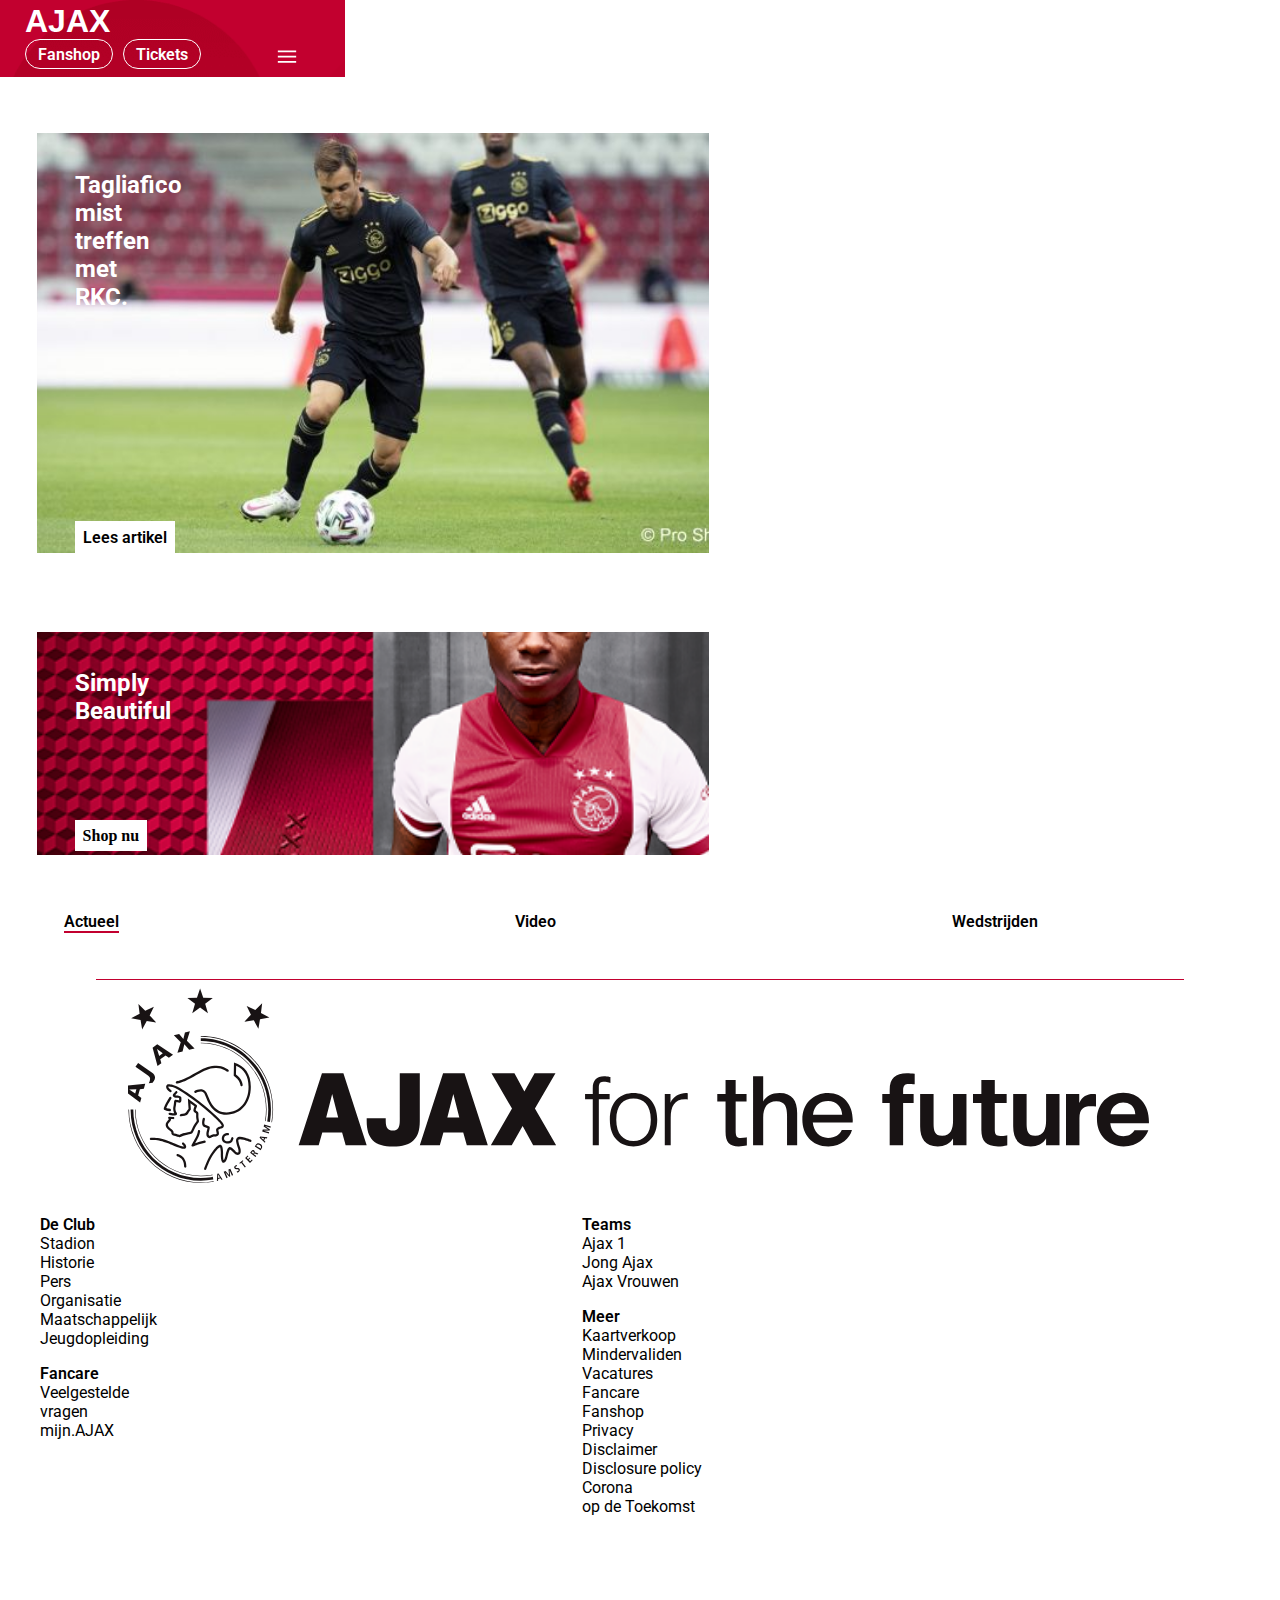
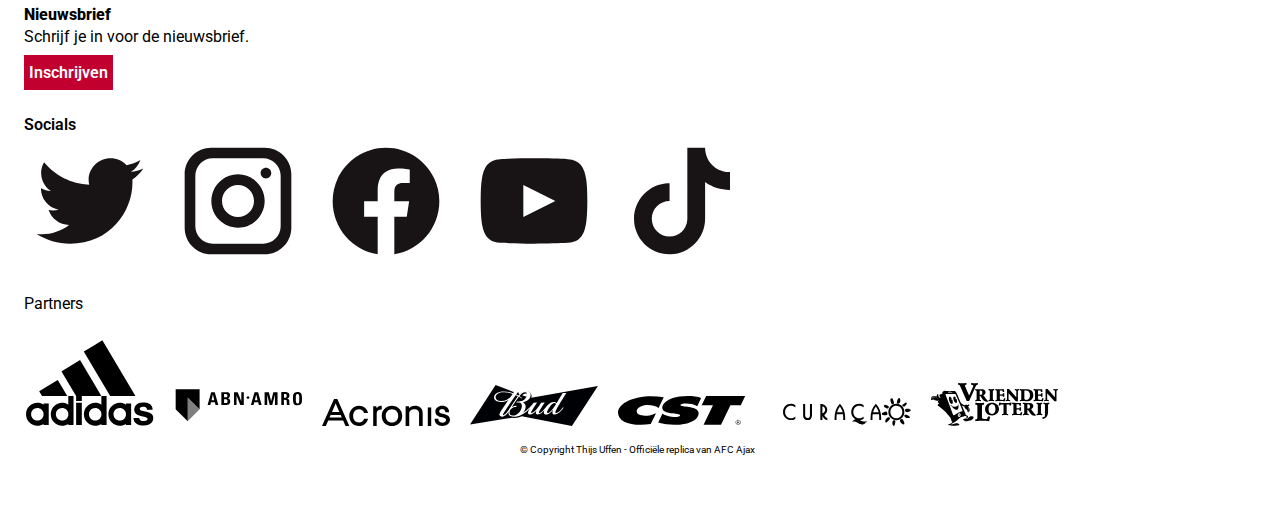
==== commit 6b1cc8ea: "Add files via upload" ====
--- a/index.html
+++ b/index.html
@@ -6,6 +6,9 @@
     <meta charset="utf-8">
     <meta name="viewport" content="width=device-width,initial-scale=1">
     <link href="styles2.css" rel="stylesheet">
+    <link href="//db.onlinewebfonts.com/c/501e03d4c0303f394033bcaf435f4b3e?family=Suisse+Int'l+Medium" rel="stylesheet" type="text/css" />
+    <link href="https://fonts.googleapis.com/css2?family=Roboto:wght@300&display=swap" rel="stylesheet">
+    <link href="https://fonts.googleapis.com/css2?family=Roboto&display=swap" rel="stylesheet">
     <link rel="icon" type="image/png" href="images/favicon.ico">
 
 
@@ -18,7 +21,7 @@
                 <li><a href="index.html">Ajax</a></li>
                 <li><a href="https://www.ajaxshop.nl/nl">Fanshop</a></li>
                 <li><a href="https://sport.eventim.nl/ols/ajax/nl/thuiswedstrijden/channel/shop/index/l">Tickets</a></li>
-                <li><img src="Images/ic-hamburger.svg" alt="Menu" id="hamburger">
+                <li><img src="Images/ic-hamburger.svg" alt="Menu" id="hamburger" tabindex="0">
             </ul>
 
             <ul>
--- a/styles2.css
+++ b/styles2.css
@@ -26,11 +26,10 @@
 
 
  nav li a[href="index.html"] {
-     font-family: 'Roboto', sans-serif;
      color: white;
      text-transform: uppercase;
      font-size: 2em;
-     font-family: 'Roboto', sans-serif;
+     font-family: "SuisseIntl", sans-serif;
      font-weight: 800;
      line-height: .92;
      position: relative;
@@ -102,6 +101,10 @@
      left: 4em;
  }
 
+nav img:focus {
+    outline: 2px solid blue;
+}
+
  /*/Klapmenu java /*/
 
  nav ul:nth-of-type(2) {
@@ -185,7 +188,7 @@
  }
 
  .main article:nth-child(2) a {
-     font-family: 'Roboto', sans-serif;
+     font-family: "Suisse Int'l Medium";
      position: absolute;
      text-decoration: none;
      color: black;
@@ -199,7 +202,7 @@
  }
 
  .main article:nth-child(1) p {
-     font-family: 'Roboto', sans-serif;
+     font-family: "Suisse Int'l Medium";
      position: absolute;
      margin: 0;
      padding: .4em .5em;
@@ -256,6 +259,7 @@
 
  /*/Artikel header/*/
 
+
  .article header {
      background-image: url(Images/nav_background.png);
      height: 20%;
@@ -265,14 +269,14 @@
 
  .article h1 {
      color: white;
+     font-family: "SuisseIntl", sans-serif;
      padding: 1em 0em 1em .5em;
      max-width: 20em;
      font-size: 1.85em;
      font-weight: 800;
-     line-height: .92;
-     position: relative;
-     margin: 0;
-     z-index: -1em;
+     line-height: 1;
+     position: relative;
+     margin: 0;
      background-color: #AF0024;
 
  }
@@ -318,7 +322,7 @@
  }
 
  .article h3 {
-     font-family: 'Roboto', sans-serif;
+    font-family: 'Roboto', sans-serif;
      position: absolute;
      top: 37.6em;
      margin: 0;
